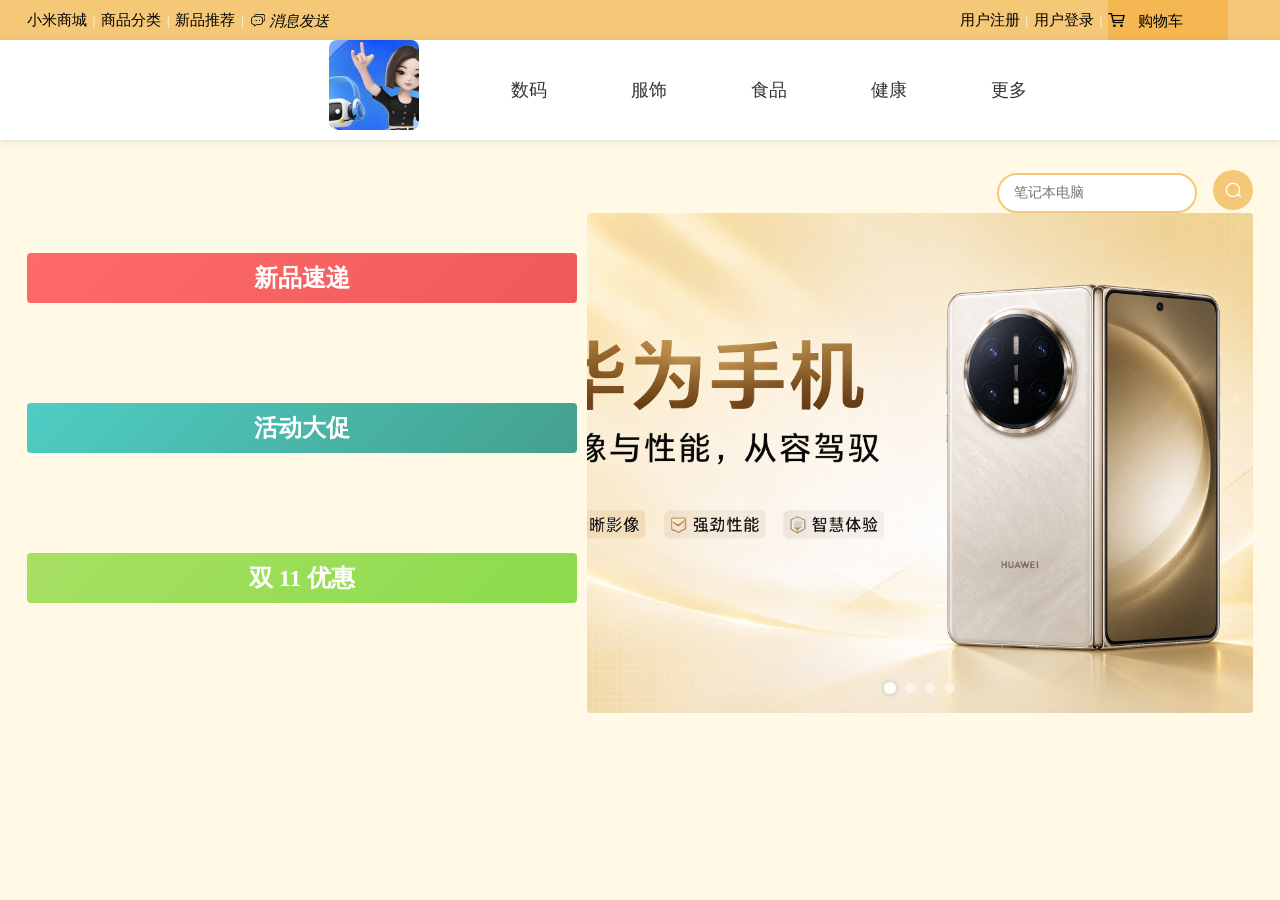
==== 导航栏.html/index.html @ ac322df3 "classify" ====
<!DOCTYPE html>
<html lang="en">
<head>
    <meta charset="UTF-8">
    <meta name="viewport" content="width=device-width, initial-scale=1.0">
    <title>小米商城</title>
   <link rel="stylesheet" href="./css/mi.css">
   <link rel="stylesheet" href="../download/icon2/iconfont.css">
   <script src="./main.js"></script>
</head>
<body>
    <!-- 导航 -->
     <div class="black_nav">
        <div class="wrap">
            <ul class="black_nav_right">
                <!--是可以点击的超链接 -->
                <li><a href="#">用户注册</a><span>|</span></li>
                <li><a href="#">用户登录</a><span>|</span></li>
                <li class="cart">
                    <!-- <a href="#">购物车</a> -->
                     <a href="#">
                        <i class="iconfont icon-shoppingcart"></i>
                        <i>购物车</i>
                     </a>
                    <div class="cart-list">购物车中还没有商品</div>
                </li>
            </ul>

            <ul class="black_nav_left">
                <li><a href="#">小米商城</a><span>|</span></li>
                <li><a href="#">商品分类</a><span>|</span></li>
                <li><a href="#">新品推荐</a><span>|</span></li>
                <li>
                    <a href="#">
                        <i class="iconfont icon-liaotian"></i>
                        <i>消息发送</i>
                    </a>
                    
                    <!-- <a href="#">消息发送</a> -->
                    
                </li>
            </ul>
        </div>
     </div>
     <!-- 导航 -->

    <!-- 下方白色导航栏 -->
     <div class="white_nav">
        <div class="wrap">
            <div class="logo">
                <img src="../image_data/1764879877-豆包-5657.jpg" alt="">
            </div>
            <div class="nav_bar">
                <ul>
                    <li>
                        <a href="./good/good_classify.html" class="nav-link">数码</a>
                        <div class="nav_bar_list">
                            <!-- 多个产品并列展示的无序列表 -->
                            <ul class="product-list">
                                <li class="nav_bar_item">
                                    <a href="#">
                                        <div class="item_img">
                                            <img src="../image_data/ipad.png" alt="">
                                        </div>
                                        <p class="item_name">小米手机 14</p>
                                        <p class="item_price">3999元</p>
                                    </a>
                                </li>
                                <li class="nav_bar_item">
                                    <a href="#">
                                        <div class="item_img">
                                            <img src="../image_data/ipad.png" alt="">
                                        </div>
                                        <p class="item_name">小米平板 6</p>
                                        <p class="item_price">1999元</p>
                                    </a>
                                </li>
                                <li class="nav_bar_item">
                                    <a href="#">
                                        <div class="item_img">
                                            <img src="../image_data/ipad.png" alt="">
                                        </div>
                                        <p class="item_name">小米笔记本 Pro</p>
                                        <p class="item_price">5999元</p>
                                    </a>
                                </li>
                                <li class="nav_bar_item">
                                    <a href="#">
                                        <div class="item_img">
                                            <img src="../image_data/ipad.png" alt="">
                                        </div>
                                        <p class="item_name">小米手表 S3</p>
                                        <p class="item_price">999元</p>
                                    </a>
                                </li>
                                <li class="nav_bar_item">
                                    <a href="#">
                                        <div class="item_img">
                                            <img src="../image_data/ipad.png" alt="">
                                        </div>
                                        <p class="item_name">小米耳机 Pro</p>
                                        <p class="item_price">699元</p>
                                    </a>
                                </li>
                            </ul>
                        </div>
                    </li>
                    <li>
                        <a href="#" class="nav-link">服饰</a>
                        <div class="nav_bar_list">
                            <ul class="product-list">
                                <li class="nav_bar_item">
                                    <a href="#">
                                        <div class="item_img">
                                            <img src="../image_data/ipad.png" alt="">
                                        </div>
                                        <p class="item_name">小米T恤</p>
                                        <p class="item_price">99元</p>
                                    </a>
                                </li>
                                <li class="nav_bar_item">
                                    <a href="#">
                                        <div class="item_img">
                                            <img src="../image_data/ipad.png" alt="">
                                        </div>
                                        <p class="item_name">小米卫衣</p>
                                        <p class="item_price">199元</p>
                                    </a>
                                </li>
                                <li class="nav_bar_item">
                                    <a href="#">
                                        <div class="item_img">
                                            <img src="../image_data/ipad.png" alt="">
                                        </div>
                                        <p class="item_name">小米外套</p>
                                        <p class="item_price">299元</p>
                                    </a>
                                </li>
                            </ul>
                        </div>
                    </li>
                    <li>
                        <a href="#" class="nav-link">食品</a>
                        <div class="nav_bar_list">
                            <ul class="product-list">
                                <li class="nav_bar_item">
                                    <a href="#">
                                        <div class="item_img">
                                            <img src="../image_data/ipad.png" alt="">
                                        </div>
                                        <p class="item_name">小米零食</p>
                                        <p class="item_price">29元</p>
                                    </a>
                                </li>
                                <li class="nav_bar_item">
                                    <a href="#">
                                        <div class="item_img">
                                            <img src="../image_data/ipad.png" alt="">
                                        </div>
                                        <p class="item_name">小米茶叶</p>
                                        <p class="item_price">59元</p>
                                    </a>
                                </li>
                            </ul>
                        </div>
                    </li>
                    <li><a href="#" class="nav-link">健康</a></li>
                    <li><a href="./good/good_classify.html" class="nav-link">更多</a></li>
                </ul>
            </div>
            <div class="search">
                <!-- 设置搜索框结构 -->
                <input type="text" placeholder="笔记本电脑">
                <button class="iconfont icon-sousuo"></button>
            </div>
        </div>
     </div>

     <!-- 下方白色导航栏 end-->
      <!-- Banner start -->
       <div class="banner">
            <div class="slide">
                <ul>
                    <li><a href="#">新品速递</a></li>
                    <li><a href="#">活动大促</a></li>
                    <li><a href="#">双 11 优惠</a></li>
                </ul>
            </div>
            <div class="wrap carousel-container">
                <!-- 轮播图轨道 -->
                <div class="carousel-track">
                    <img src="../image_data/浅黄色系商品图片生成需求 (24).png" alt="轮播图">
                    <img src="../image_data/浅黄色系商品图片生成需求 (25).png" alt="轮播图">
                    <img src="../image_data/浅黄色系商品图片生成需求 (26).png" alt="轮播图">
                    <img src="../image_data/浅黄色系商品图片生成需求 (27).png" alt="轮播图">
                </div>
                <!-- 底部指示器小圆点 -->
                <div class="indicators">
                    <span class="active" data-index="0"></span>
                    <span data-index="1"></span>
                    <span data-index="2"></span>
                    <span data-index="3"></span>
                </div>
            </div>
        </div>
       <!-- Banner end -->
</body>
</html>
---- 导航栏.html/css/mi.css ----
/* 1. 盒模型统一 */
*, *::before, *::after {
  box-sizing: border-box;
}

/* 2. 清除默认外边距（保留语义标签的可用性） */
body, h1, h2, h3, h4, p, figure, blockquote, dl, dd {
  margin: 0;
}

/* 3. 列表：商品列表用 ul 时去掉圆点和缩进 */
ul, ol {
  margin: 0;
  padding: 0;
  list-style: none;
}

/* 4. 图片、媒体：去除底部空隙，防止撑破容器 */
img, picture, video, canvas, svg {
  display: block;
  max-width: 100%;
  height: auto;
}

/* 5. 表单元素继承字体（购物页表单多，很关键） */
input, button, textarea, select {
  font: inherit;
  color: inherit;
}

/* 6. 按钮：去掉默认样式，方便统一美化 */
button {
  background: none;
  border: none;
  cursor: pointer;
}

/* 7. 链接：去掉下划线（购物页链接多，按需保留） */
a {
  text-decoration: none;
  color: inherit;
}

/* 8. 行高与字体渲染 */
body {
  line-height: 1.5;
  -webkit-font-smoothing: antialiased;
  text-rendering: optimizeLegibility;
  background-color: #fff9e6;
}

/* 9. 移动端：防止点击高亮和横屏字体缩放 */
html {
  -webkit-text-size-adjust: 100%;
  -webkit-tap-highlight-color: transparent;
}

/* 10. 标题字号按需重设（重置会去掉 h1~h6 默认大小） */
h1, h2, h3, h4, h5, h6 {
  font-size: inherit;
  font-weight: inherit;
}


/* 黑色导航start */
.black_nav{
    width: 100%;
    height: 40px;
    line-height: 40px;
    background-color: #f5c878;
    font-size: 15px;
}
.black_nav .wrap{
    width: 1226px;
    margin: 0 auto;
}
.black_nav .wrap .black_nav_left{
  /* 在左边摆放 */
    float: left;
}
.black_nav .wrap .black_nav_right{
    float: right;
}
.black_nav .wrap .black_nav_left li{
  /* 在左边横着排列 */
    float: left;
}
.black_nav .wrap .black_nav_right li{
    float: left;
}
.black_nav .wrap  li span{
  /* 设置竖线数据 */
  color: #fff9e6;
  margin: 0 5.6px;
}
.cart{
  width: 120px;
  height: 40px;
  background-color: #f5b752;
  margin-right:25px ;
}
/* 选择器：hover{鼠标悬停于此处时候显示的样式} */
/* 父选择器：hover>子选择器，直接作用于父里直接的子选择器 */
.cart:hover>a{
  color: white;
}
.cart i{
  font-style: normal;
  margin-right: 10px;
}
.cart-list{
  width: 316px;
  /* height: 100px; */
  /* 默认为0 */
  height: 0px;
  background-color: #fff;
  box-shadow: 0 2px 10px rgba(0,0,0,0.15);
  position: absolute;
  /* 位置要在购物车(绝对右边)下方 */
  right: 0;
  top: 40px;
  color: #424242;
  overflow: hidden;
  line-height: 100px;
  text-align: center;
}
/* 鼠标悬停于图标时，改变list标签 */
.cart:hover>.cart-list{
  height: 100px;
}
/* 黑色导航end */

/* 白色导航start */
.white_nav{
  width: 100%;
  height: 100px;
  background-color: #ffffff;
  font-size: x-large;
  position: relative;
  box-shadow: 0 2px 8px rgba(0,0,0,0.1);
}
.white_nav .wrap{
  width: 1226px;
  margin: 0 auto;
}
.logo{
  width:90px ;
  height: 90px;
  background-color:#ffffff ;
  float: left;
  overflow: hidden;
  border-radius: 8px;
}
.logo img{
  width:100% ;
  height: 100%;
  object-fit: cover;
}
.white_nav .nav_bar{
  float: left;
  margin-left: 50px;
}
.white_nav .nav_bar li{
  width: 120px;
  float: left;
  line-height: 100px;
  position: relative;
  text-align: center;
}
.white_nav .nav_bar li a.nav-link{
  display: block;
  width: 100%;
  height: 100%;
  color: #333;
  font-size: 18px;
  transition: color 0.3s;
}
.white_nav .nav_bar li a.nav-link:hover{
  color: #f5b752;
}
.white_nav .search {
  float: right;
  margin-top: 30px;
}
.white_nav .search input{
  width: 200px;
  height: 40px;
  padding: 0 15px;
  border: 2px solid #f5c878;
  border-radius: 20px;
  outline: none;
  font-size: 14px;
  transition: border-color 0.3s;
}
.white_nav .search input:focus{
  border-color: #f5b752;
}
.white_nav .search button{
  width: 40px;
  height: 40px;
  background-color: #f5c878;
  color: white;
  border-radius: 50%;
  margin-left: 10px;
  font-size: 18px;
  transition: background-color 0.3s;
}
.white_nav .search button:hover{
  background-color: #f5b752;
}
/* 白色导航end */

/* 白色导航滑动门start */
.nav_bar_list {
  width: 1226px;
  height: 0;
  background-color: #fffdf5;
  position: absolute;
  left: 0;
  top: 100px;
  overflow: hidden;
  transition: height 0.3s ease;
  box-shadow: 0 4px 8px rgba(0,0,0,0.1);
  z-index: 100;
}
/* 鼠标悬停时展开下拉菜单 */
.white_nav .nav_bar li:hover .nav_bar_list {
  height: 320px;
}
.product-list{
  padding: 20px 30px;
  width: 1226px;
  margin: 0 auto;
}
.product-list::after{
  content: '';
  display: block;
  clear: both;
}
.nav_bar_item{
  float: left;
  width: 200px;
  margin: 0 22px;
  text-align: center;
}
.nav_bar_item a{
  display: block;
  padding: 12px;
  background-color: #ffffff;
  border-radius: 8px;
  transition: all 0.3s;
  box-shadow: 0 2px 8px rgba(0,0,0,0.08);
}
.nav_bar_item a:hover{
  transform: translateY(-5px);
  box-shadow: 0 4px 16px rgba(245, 183, 82, 0.3);
}
.item_img{
  width: 130px;
  height: 130px;
  margin: 0 auto 10px;
  overflow: hidden;
  border-radius: 8px;
}
.item_img img{
  width: 100%;
  height: 100%;
  object-fit: cover;
  transition: transform 0.3s;
}
.nav_bar_item:hover .item_img img{
  transform: scale(1.1);
}
.item_name{
  font-size: 14px;
  color: #333;
  margin-bottom: 8px;
  font-weight: 500;
  white-space: nowrap;
  overflow: hidden;
  text-overflow: ellipsis;
  /* 没懂 */
  line-height: 1.4;
}
.item_price{
  font-size: 16px;
  color: #f5b752;
  font-weight: bold;
  margin-bottom: 0;
  line-height: 1.4;
}
/* 白色导航滑动门end*/

/* 主要内容区域 */
.main-content{
  width: 1226px;
  margin: 30px auto;
  padding: 20px;
  background-color: #ffffff;
  border-radius: 8px;
  box-shadow: 0 2px 8px rgba(0,0,0,0.08);
}

/* banner start */
.banner {
  width: 1226px;
  height: 500px;
  margin: 30px auto;
  display: flex;
  overflow: hidden;
}

/* 左侧活动入口 */
.banner .slide {
  width: 550px;
  height: 100%;
  display: flex;
  /* 【】【】 */
  flex-direction: column;
  justify-content: space-between;
  margin-right: 10px;
}

.banner .slide ul {
  margin-top: 40px;
  float: left;
  /* color: #fff9e6; */
}

.banner .slide li {
  width: 100%;
  height: 50px;
  margin-bottom: 100px;
  position: relative;
  overflow: hidden;
  border-radius: 4px;
}

.banner .slide li a {
  display: block;
  width: 100%;
  height: 100%;
  transition: transform 0.3s;
  position: relative;
}

.banner .slide li a:hover {
  transform: scale(1.02);
}

/* 活动入口背景色 */
.banner .slide li:nth-child(1) a {
  background: linear-gradient(135deg, #ff6b6b 0%, #ee5a5a 100%);
  color: white;
  display: flex;
  align-items: center;
  justify-content: center;
  font-size: 24px;
  font-weight: bold;
}

.banner .slide li:nth-child(2) a {
  background: linear-gradient(135deg, #4ecdc4 0%, #44a08d 100%);
  color: white;
  display: flex;
  align-items: center;
  justify-content: center;
  font-size: 24px;
  font-weight: bold;
}

.banner .slide li:nth-child(3) a {
  background: linear-gradient(135deg, #a8e063 0%, #8bdb4c 100%);
  color: white;
  display: flex;
  align-items: center;
  justify-content: center;
  font-size: 24px;
  font-weight: bold;
}

/* 右侧轮播图容器 */
.carousel-container {
  flex: 1;
  height: 100%;
  position: relative;
  overflow: hidden;
  border-radius: 4px;
  background-color: #f0f0f0;
}

/* 轮播图轨道 */
.carousel-track {
  display: flex;
  height: 100%;
  transition: transform 0.6s ease-in-out;
}

/* 轮播图单张图片 */
.carousel-track img {
  width: 100%;
  height: 100%;
  object-fit: cover;
  flex-shrink: 0;
}

/* 底部指示器小圆点 */
.indicators {
  position: absolute;
  bottom: 20px;
  left: 50%;
  transform: translateX(-50%);
  display: flex;
  gap: 10px;
  z-index: 10;
}

.indicators span {
  width: 10px;
  height: 10px;
  border-radius: 50%;
  background-color: rgba(255, 255, 255, 0.5);
  cursor: pointer;
  transition: all 0.3s;
}

.indicators span.active {
  background-color: #ffffff;
  transform: scale(1.2);
  box-shadow: 0 0 5px rgba(0, 0, 0, 0.2);
}

/* banner end */
---- download/icon2/iconfont.css ----
@font-face {
  font-family: "iconfont"; /* Project id 5245358 */
  src: url('iconfont.woff2?t=1792490068691') format('woff2'),
       url('iconfont.woff?t=1792490068691') format('woff'),
       url('iconfont.ttf?t=1792490068691') format('truetype');
}

.iconfont {
  font-family: "iconfont" !important;
  font-size: 16px;
  font-style: normal;
  -webkit-font-smoothing: antialiased;
  -moz-osx-font-smoothing: grayscale;
}

.icon-sousuo:before {
  content: "\e614";
}

.icon-shoppingcart:before {
  content: "\e881";
}

.icon-bangzhu:before {
  content: "\e8ac";
}

.icon-liaotian:before {
  content: "\100d9";
}
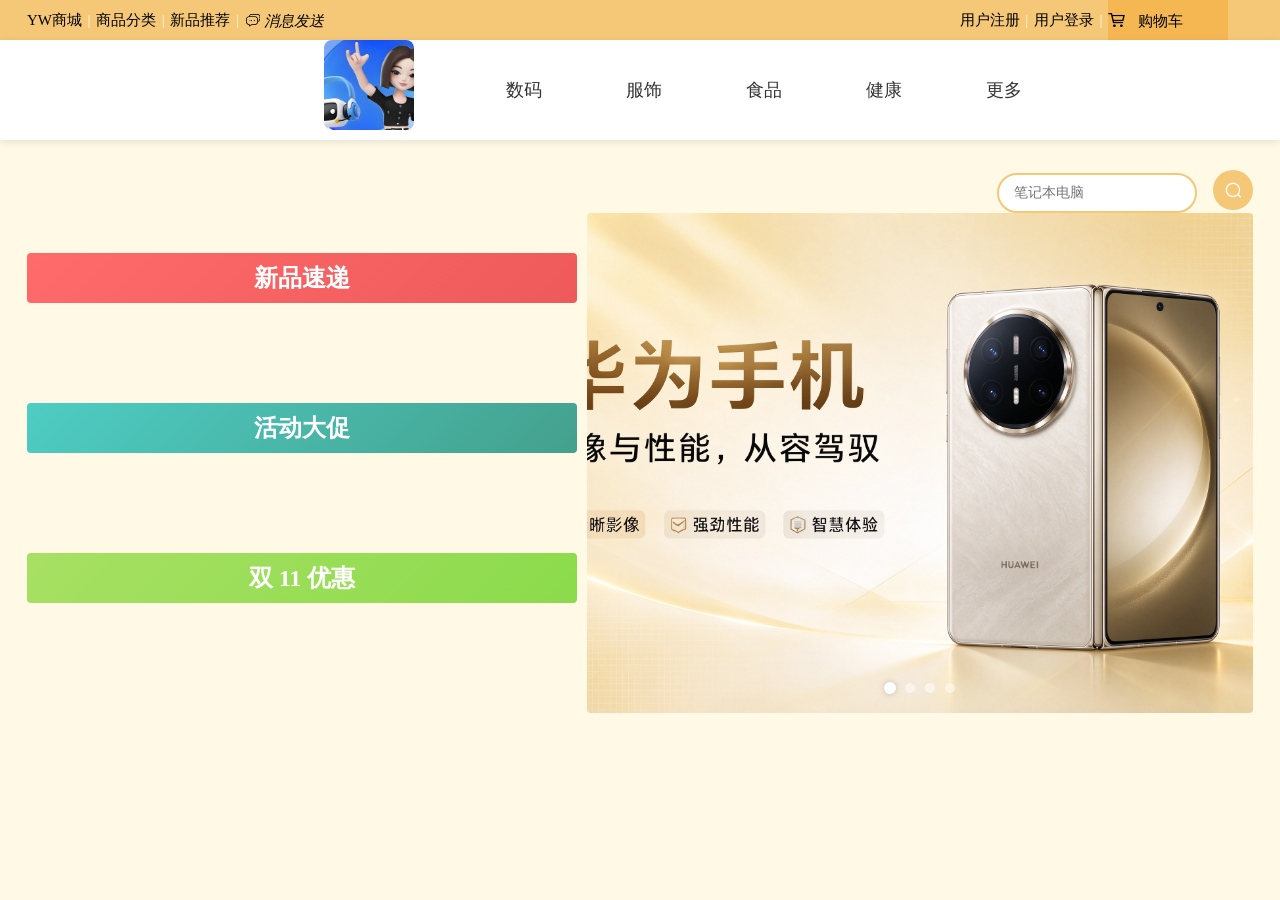
==== commit f984d218: "firstcommit" ====
--- a/导航栏.html/index.html
+++ b/导航栏.html/index.html
@@ -3,7 +3,7 @@
 <head>
     <meta charset="UTF-8">
     <meta name="viewport" content="width=device-width, initial-scale=1.0">
-    <title>小米商城</title>
+    <title>YW商城</title>
    <link rel="stylesheet" href="./css/mi.css">
    <link rel="stylesheet" href="../download/icon2/iconfont.css">
    <script src="./main.js"></script>
@@ -27,7 +27,7 @@
             </ul>
 
             <ul class="black_nav_left">
-                <li><a href="#">小米商城</a><span>|</span></li>
+                <li><a href="#">YW商城</a><span>|</span></li>
                 <li><a href="#">商品分类</a><span>|</span></li>
                 <li><a href="#">新品推荐</a><span>|</span></li>
                 <li>
@@ -62,7 +62,7 @@
                                         <div class="item_img">
                                             <img src="../image_data/ipad.png" alt="">
                                         </div>
-                                        <p class="item_name">小米手机 14</p>
+                                        <p class="item_name">手机 14</p>
                                         <p class="item_price">3999元</p>
                                     </a>
                                 </li>
@@ -71,7 +71,7 @@
                                         <div class="item_img">
                                             <img src="../image_data/ipad.png" alt="">
                                         </div>
-                                        <p class="item_name">小米平板 6</p>
+                                        <p class="item_name">平板 6</p>
                                         <p class="item_price">1999元</p>
                                     </a>
                                 </li>
@@ -80,7 +80,7 @@
                                         <div class="item_img">
                                             <img src="../image_data/ipad.png" alt="">
                                         </div>
-                                        <p class="item_name">小米笔记本 Pro</p>
+                                        <p class="item_name">笔记本 Pro</p>
                                         <p class="item_price">5999元</p>
                                     </a>
                                 </li>
@@ -89,7 +89,7 @@
                                         <div class="item_img">
                                             <img src="../image_data/ipad.png" alt="">
                                         </div>
-                                        <p class="item_name">小米手表 S3</p>
+                                        <p class="item_name">手表 S3</p>
                                         <p class="item_price">999元</p>
                                     </a>
                                 </li>
@@ -98,7 +98,7 @@
                                         <div class="item_img">
                                             <img src="../image_data/ipad.png" alt="">
                                         </div>
-                                        <p class="item_name">小米耳机 Pro</p>
+                                        <p class="item_name">耳机 Pro</p>
                                         <p class="item_price">699元</p>
                                     </a>
                                 </li>
@@ -114,7 +114,7 @@
                                         <div class="item_img">
                                             <img src="../image_data/ipad.png" alt="">
                                         </div>
-                                        <p class="item_name">小米T恤</p>
+                                        <p class="item_name">T恤</p>
                                         <p class="item_price">99元</p>
                                     </a>
                                 </li>
@@ -123,7 +123,7 @@
                                         <div class="item_img">
                                             <img src="../image_data/ipad.png" alt="">
                                         </div>
-                                        <p class="item_name">小米卫衣</p>
+                                        <p class="item_name">卫衣</p>
                                         <p class="item_price">199元</p>
                                     </a>
                                 </li>
@@ -132,7 +132,7 @@
                                         <div class="item_img">
                                             <img src="../image_data/ipad.png" alt="">
                                         </div>
-                                        <p class="item_name">小米外套</p>
+                                        <p class="item_name">外套</p>
                                         <p class="item_price">299元</p>
                                     </a>
                                 </li>
@@ -148,7 +148,7 @@
                                         <div class="item_img">
                                             <img src="../image_data/ipad.png" alt="">
                                         </div>
-                                        <p class="item_name">小米零食</p>
+                                        <p class="item_name">零食</p>
                                         <p class="item_price">29元</p>
                                     </a>
                                 </li>
@@ -157,7 +157,7 @@
                                         <div class="item_img">
                                             <img src="../image_data/ipad.png" alt="">
                                         </div>
-                                        <p class="item_name">小米茶叶</p>
+                                        <p class="item_name">茶叶</p>
                                         <p class="item_price">59元</p>
                                     </a>
                                 </li>
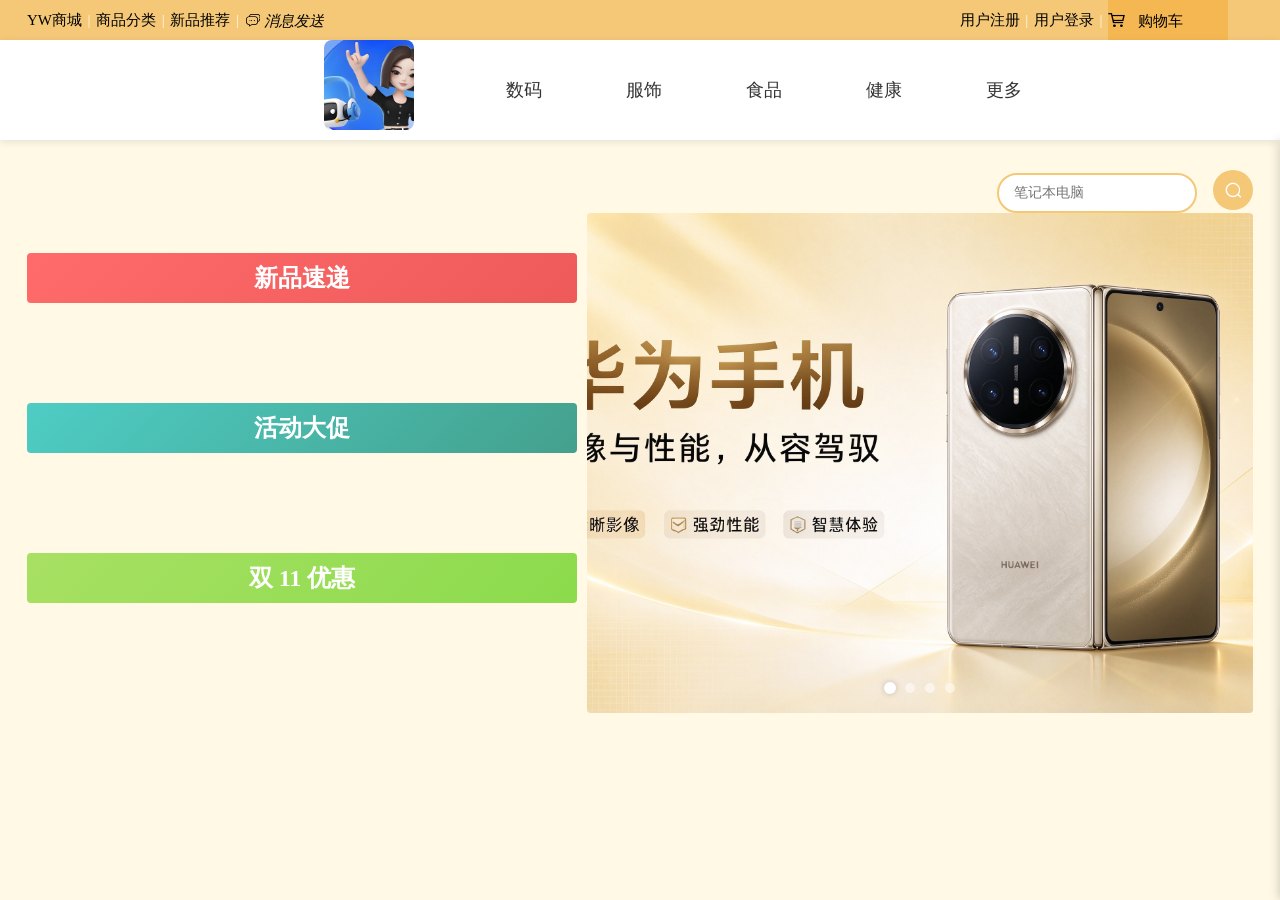
==== commit 23715199: "oder" ====
--- a/导航栏.html/index.html
+++ b/导航栏.html/index.html
@@ -18,11 +18,19 @@
                 <li><a href="#">用户登录</a><span>|</span></li>
                 <li class="cart">
                     <!-- <a href="#">购物车</a> -->
-                     <a href="#">
+                     <a href="#" class="cart-trigger">
                         <i class="iconfont icon-shoppingcart"></i>
                         <i>购物车</i>
                      </a>
-                    <div class="cart-list">购物车中还没有商品</div>
+                    <div class="shoppingcart_list">
+                        <div class="sum_price">
+                            <span>共减：</span>
+                            <span>合计：</span>
+                            <a href="../购物车/oder.html" target="_blank">
+                                <span>去结算</span>
+                            </a>
+                        </div>
+                    </div>
                 </li>
             </ul>
 
@@ -53,116 +61,13 @@
             <div class="nav_bar">
                 <ul>
                     <li>
-                        <a href="./good/good_classify.html" class="nav-link">数码</a>
-                        <div class="nav_bar_list">
-                            <!-- 多个产品并列展示的无序列表 -->
-                            <ul class="product-list">
-                                <li class="nav_bar_item">
-                                    <a href="#">
-                                        <div class="item_img">
-                                            <img src="../image_data/ipad.png" alt="">
-                                        </div>
-                                        <p class="item_name">手机 14</p>
-                                        <p class="item_price">3999元</p>
-                                    </a>
-                                </li>
-                                <li class="nav_bar_item">
-                                    <a href="#">
-                                        <div class="item_img">
-                                            <img src="../image_data/ipad.png" alt="">
-                                        </div>
-                                        <p class="item_name">平板 6</p>
-                                        <p class="item_price">1999元</p>
-                                    </a>
-                                </li>
-                                <li class="nav_bar_item">
-                                    <a href="#">
-                                        <div class="item_img">
-                                            <img src="../image_data/ipad.png" alt="">
-                                        </div>
-                                        <p class="item_name">笔记本 Pro</p>
-                                        <p class="item_price">5999元</p>
-                                    </a>
-                                </li>
-                                <li class="nav_bar_item">
-                                    <a href="#">
-                                        <div class="item_img">
-                                            <img src="../image_data/ipad.png" alt="">
-                                        </div>
-                                        <p class="item_name">手表 S3</p>
-                                        <p class="item_price">999元</p>
-                                    </a>
-                                </li>
-                                <li class="nav_bar_item">
-                                    <a href="#">
-                                        <div class="item_img">
-                                            <img src="../image_data/ipad.png" alt="">
-                                        </div>
-                                        <p class="item_name">耳机 Pro</p>
-                                        <p class="item_price">699元</p>
-                                    </a>
-                                </li>
-                            </ul>
-                        </div>
+                        <a href="./good/sm_classify.html" class="nav-link" target="_blank">数码</a>
                     </li>
                     <li>
-                        <a href="#" class="nav-link">服饰</a>
-                        <div class="nav_bar_list">
-                            <ul class="product-list">
-                                <li class="nav_bar_item">
-                                    <a href="#">
-                                        <div class="item_img">
-                                            <img src="../image_data/ipad.png" alt="">
-                                        </div>
-                                        <p class="item_name">T恤</p>
-                                        <p class="item_price">99元</p>
-                                    </a>
-                                </li>
-                                <li class="nav_bar_item">
-                                    <a href="#">
-                                        <div class="item_img">
-                                            <img src="../image_data/ipad.png" alt="">
-                                        </div>
-                                        <p class="item_name">卫衣</p>
-                                        <p class="item_price">199元</p>
-                                    </a>
-                                </li>
-                                <li class="nav_bar_item">
-                                    <a href="#">
-                                        <div class="item_img">
-                                            <img src="../image_data/ipad.png" alt="">
-                                        </div>
-                                        <p class="item_name">外套</p>
-                                        <p class="item_price">299元</p>
-                                    </a>
-                                </li>
-                            </ul>
-                        </div>
+                        <a href="./good/cloth_classify.html" class="nav-link" target="_blank">服饰</a>
                     </li>
                     <li>
-                        <a href="#" class="nav-link">食品</a>
-                        <div class="nav_bar_list">
-                            <ul class="product-list">
-                                <li class="nav_bar_item">
-                                    <a href="#">
-                                        <div class="item_img">
-                                            <img src="../image_data/ipad.png" alt="">
-                                        </div>
-                                        <p class="item_name">零食</p>
-                                        <p class="item_price">29元</p>
-                                    </a>
-                                </li>
-                                <li class="nav_bar_item">
-                                    <a href="#">
-                                        <div class="item_img">
-                                            <img src="../image_data/ipad.png" alt="">
-                                        </div>
-                                        <p class="item_name">茶叶</p>
-                                        <p class="item_price">59元</p>
-                                    </a>
-                                </li>
-                            </ul>
-                        </div>
+                        <a href="./good/food_classify.html" class="nav-link" target="_blank">食品</a>
                     </li>
                     <li><a href="#" class="nav-link">健康</a></li>
                     <li><a href="./good/good_classify.html" class="nav-link">更多</a></li>
@@ -177,6 +82,37 @@
      </div>
 
      <!-- 下方白色导航栏 end-->
+
+     <!-- 购物车侧边栏 start -->
+     <div class="cart-overlay"></div>
+     <div class="cart-sidebar">
+        <div class="cart-sidebar-header">
+            <span>购物车</span>
+            <button class="close-btn">×</button>
+        </div>
+        <div class="cart-sidebar-content">
+            <!-- 商品列表由 JS 动态生成 -->
+        </div>
+        <div class="cart-sidebar-footer">
+            <div class="cart-summary">
+                <div class="cart-summary-row">
+                    <span>商品数量</span>
+                    <span>0件</span>
+                </div>
+                <div class="cart-summary-row">
+                    <span>运费</span>
+                    <span>免运费</span>
+                </div>
+                <div class="cart-summary-row total">
+                    <span>合计</span>
+                    <span class="price">¥0</span>
+                </div>
+            </div>
+            <a href="../购物车/oder.html" class="checkout-btn">去结算</a>
+        </div>
+     </div>
+     <!-- 购物车侧边栏 end -->
+
       <!-- Banner start -->
        <div class="banner">
             <div class="slide">
--- a/导航栏.html/css/mi.css
+++ b/导航栏.html/css/mi.css
@@ -430,4 +430,251 @@
   box-shadow: 0 0 5px rgba(0, 0, 0, 0.2);
 }
 
-/* banner end */+/* banner end */
+
+/* 购物车侧边栏 start */
+.cart-sidebar {
+  position: fixed;
+  right: -400px;
+  top: 140px;
+  width: 400px;
+  height: calc(100vh - 140px);
+  background-color: #fff;
+  box-shadow: -2px 0 10px rgba(0, 0, 0, 0.15);
+  z-index: 1000;
+  transition: right 0.4s ease;
+  display: flex;
+  flex-direction: column;
+}
+
+.cart-sidebar.active {
+  right: 0;
+}
+
+/* 头部标题 */
+.cart-sidebar-header {
+  padding: 20px;
+  background-color: #f5c878;
+  color: white;
+  font-size: 18px;
+  font-weight: bold;
+  display: flex;
+  justify-content: space-between;
+  align-items: center;
+}
+
+.cart-sidebar-header .close-btn {
+  background: none;
+  border: none;
+  color: white;
+  font-size: 24px;
+  cursor: pointer;
+  width: 30px;
+  height: 30px;
+  display: flex;
+  align-items: center;
+  justify-content: center;
+}
+
+.cart-sidebar-header .close-btn:hover {
+  transform: scale(1.1);
+}
+
+/* 商品列表区域 */
+.cart-sidebar-content {
+  flex: 1;
+  overflow-y: auto;
+  padding: 20px;
+}
+
+.cart-item {
+  display: flex;
+  padding: 15px;
+  margin-bottom: 15px;
+  background-color: #fff9e6;
+  border-radius: 8px;
+  transition: all 0.3s;
+}
+
+.cart-item:hover {
+  box-shadow: 0 2px 8px rgba(245, 183, 82, 0.2);
+}
+
+.cart-item-img {
+  width: 80px;
+  height: 80px;
+  margin-right: 15px;
+  border-radius: 6px;
+  overflow: hidden;
+  flex-shrink: 0;
+}
+
+.cart-item-img img {
+  width: 100%;
+  height: 100%;
+  object-fit: cover;
+}
+
+.cart-item-info {
+  flex: 1;
+  display: flex;
+  flex-direction: column;
+  justify-content: space-between;
+}
+
+.cart-item-name {
+  font-size: 14px;
+  color: #333;
+  margin-bottom: 8px;
+  overflow: hidden;
+  text-overflow: ellipsis;
+  display: -webkit-box;
+  -webkit-line-clamp: 2;
+  -webkit-box-orient: vertical;
+  line-height: 1.4;
+}
+
+.cart-item-price {
+  font-size: 16px;
+  color: #f5b752;
+  font-weight: bold;
+}
+
+.cart-item-quantity {
+  display: flex;
+  align-items: center;
+  gap: 10px;
+  margin-top: 8px;
+}
+
+.cart-item-quantity button {
+  width: 24px;
+  height: 24px;
+  background-color: #f5c878;
+  color: white;
+  border-radius: 4px;
+  font-size: 16px;
+  display: flex;
+  align-items: center;
+  justify-content: center;
+}
+
+.cart-item-quantity button:hover {
+  background-color: #f5b752;
+}
+
+.cart-item-quantity span {
+  font-size: 14px;
+  color: #333;
+}
+
+/* 底部结算区域 */
+.cart-sidebar-footer {
+  padding: 20px;
+  background-color: #fff;
+  border-top: 2px solid #f5c878;
+  box-shadow: 0 -2px 8px rgba(0, 0, 0, 0.05);
+}
+
+.cart-summary {
+  margin-bottom: 15px;
+}
+
+.cart-summary-row {
+  display: flex;
+  justify-content: space-between;
+  margin-bottom: 10px;
+  font-size: 14px;
+  color: #666;
+}
+
+.cart-summary-row.total {
+  font-size: 18px;
+  color: #333;
+  font-weight: bold;
+  padding-top: 10px;
+  border-top: 1px solid #eee;
+}
+
+.cart-summary-row.total .price {
+  color: #f5b752;
+  font-size: 24px;
+}
+
+.checkout-btn {
+  width: 100%;
+  height: 50px;
+  background-color: #f5b752;
+  color: white;
+  border: none;
+  border-radius: 8px;
+  font-size: 18px;
+  font-weight: bold;
+  cursor: pointer;
+  transition: all 0.3s;
+}
+
+.checkout-btn:hover {
+  background-color: #f5c878;
+  transform: translateY(-2px);
+  box-shadow: 0 4px 12px rgba(245, 183, 82, 0.3);
+}
+
+/* 空购物车提示 */
+.empty-cart {
+  text-align: center;
+  padding: 60px 20px;
+  color: #999;
+}
+
+.empty-cart-icon {
+  font-size: 80px;
+  color: #f5c878;
+  margin-bottom: 20px;
+}
+
+.empty-cart-text {
+  font-size: 16px;
+  margin-bottom: 20px;
+}
+
+.empty-cart-btn {
+  padding: 10px 30px;
+  background-color: #f5b752;
+  color: white;
+  border: none;
+  border-radius: 6px;
+  font-size: 14px;
+  cursor: pointer;
+  transition: all 0.3s;
+}
+
+.empty-cart-btn:hover {
+  background-color: #f5c878;
+}
+
+/* 商品删除动画 */
+.cart-item {
+  transition: all 0.3s ease;
+}
+
+/* 遮罩层 */
+.cart-overlay {
+  position: fixed;
+  left: 0;
+  top: 0;
+  width: 100%;
+  height: 100%;
+  background-color: rgba(0, 0, 0, 0.5);
+  z-index: 999;
+  opacity: 0;
+  visibility: hidden;
+  transition: all 0.3s;
+}
+
+.cart-overlay.active {
+  opacity: 1;
+  visibility: visible;
+}
+
+/* 购物车侧边栏 end */
--- a/download/icon2/iconfont.css
+++ b/download/icon2/iconfont.css
@@ -1,8 +1,8 @@
 @font-face {
   font-family: "iconfont"; /* Project id 5245358 */
-  src: url('iconfont.woff2?t=1792490068691') format('woff2'),
-       url('iconfont.woff?t=1792490068691') format('woff'),
-       url('iconfont.ttf?t=1792490068691') format('truetype');
+  src: url('iconfont.woff2?t=1792897919520') format('woff2'),
+       url('iconfont.woff?t=1792897919520') format('woff'),
+       url('iconfont.ttf?t=1792897919520') format('truetype');
 }
 
 .iconfont {
@@ -11,6 +11,18 @@
   font-style: normal;
   -webkit-font-smoothing: antialiased;
   -moz-osx-font-smoothing: grayscale;
+}
+
+.icon-dingdanzhuangtai:before {
+  content: "\ec9b";
+}
+
+.icon-dingdan:before {
+  content: "\e818";
+}
+
+.icon-a-shijiandingdan-xian:before {
+  content: "\e64d";
 }
 
 .icon-sousuo:before {
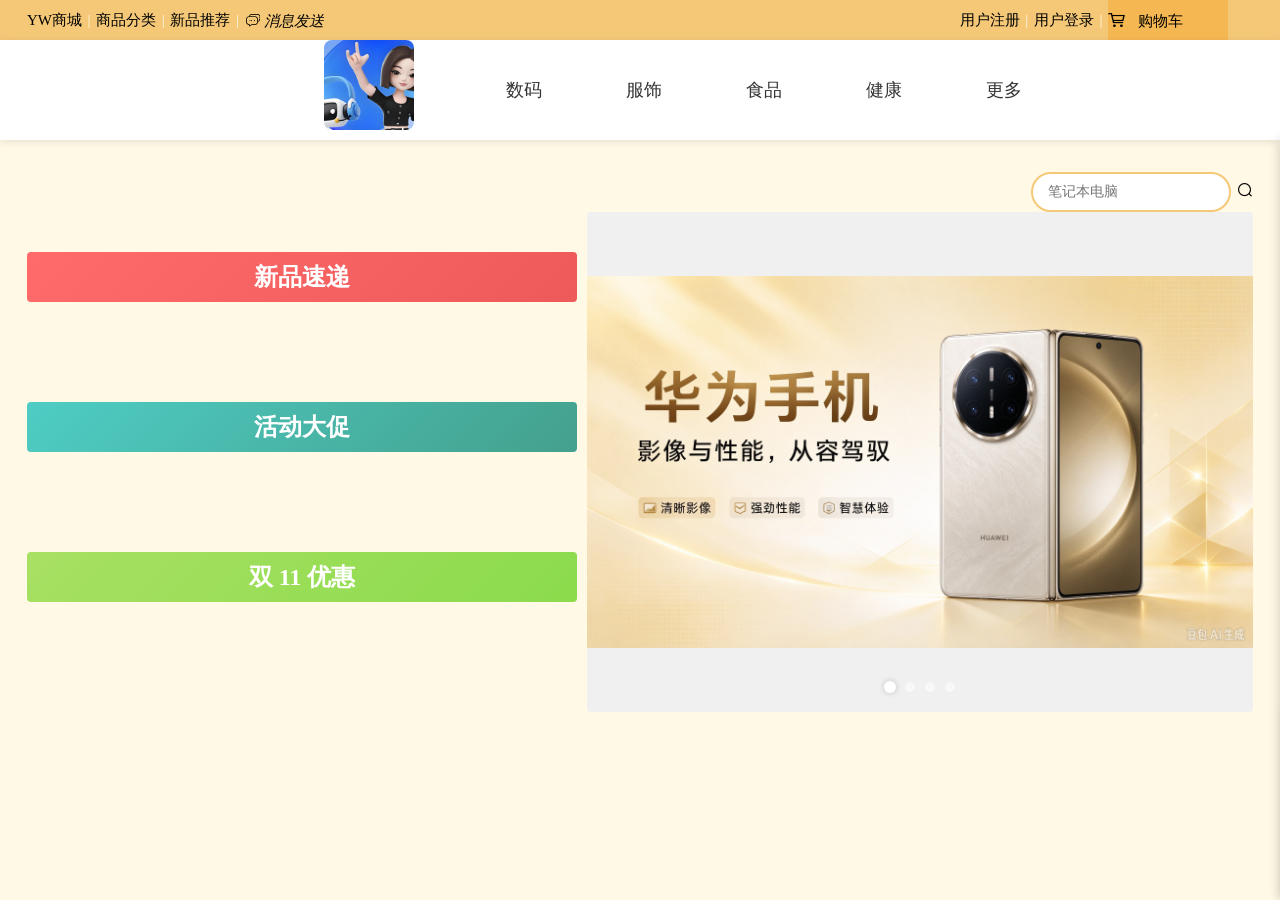
==== commit 8ba4ea66: "search" ====
--- a/导航栏.html/index.html
+++ b/导航栏.html/index.html
@@ -76,7 +76,7 @@
             <div class="search">
                 <!-- 设置搜索框结构 -->
                 <input type="text" placeholder="笔记本电脑">
-                <button class="iconfont icon-sousuo"></button>
+                <a href="../搜索框/research_classify.html" class="iconfont icon-sousuo" target="_blank"></a>
             </div>
         </div>
      </div>
@@ -125,10 +125,10 @@
             <div class="wrap carousel-container">
                 <!-- 轮播图轨道 -->
                 <div class="carousel-track">
-                    <img src="../image_data/浅黄色系商品图片生成需求 (24).png" alt="轮播图">
-                    <img src="../image_data/浅黄色系商品图片生成需求 (25).png" alt="轮播图">
-                    <img src="../image_data/浅黄色系商品图片生成需求 (26).png" alt="轮播图">
-                    <img src="../image_data/浅黄色系商品图片生成需求 (27).png" alt="轮播图">
+                    <a href="./carousel/phone1.html"><img src="../image_data/浅黄色系商品图片生成需求 (24).png" alt="轮播图"></a>
+                    <a href="./carousel/phone2.html"><img src="../image_data/浅黄色系商品图片生成需求 (25).png" alt="轮播图"></a>
+                    <a href="./carousel/phone3.html"><img src="../image_data/浅黄色系商品图片生成需求 (26).png" alt="轮播图"></a>
+                    <a href="./carousel/phone4.html"><img src="../image_data/浅黄色系商品图片生成需求 (27).png" alt="轮播图"></a>
                 </div>
                 <!-- 底部指示器小圆点 -->
                 <div class="indicators">
--- a/导航栏.html/css/mi.css
+++ b/导航栏.html/css/mi.css
@@ -396,12 +396,19 @@
   transition: transform 0.6s ease-in-out;
 }
 
+/* 轮播图单项链接容器 */
+.carousel-track a {
+  width: 100%;
+  height: 100%;
+  flex-shrink: 0;
+  display: block;
+}
+
 /* 轮播图单张图片 */
 .carousel-track img {
   width: 100%;
   height: 100%;
-  object-fit: cover;
-  flex-shrink: 0;
+  object-fit: contain;
 }
 
 /* 底部指示器小圆点 */
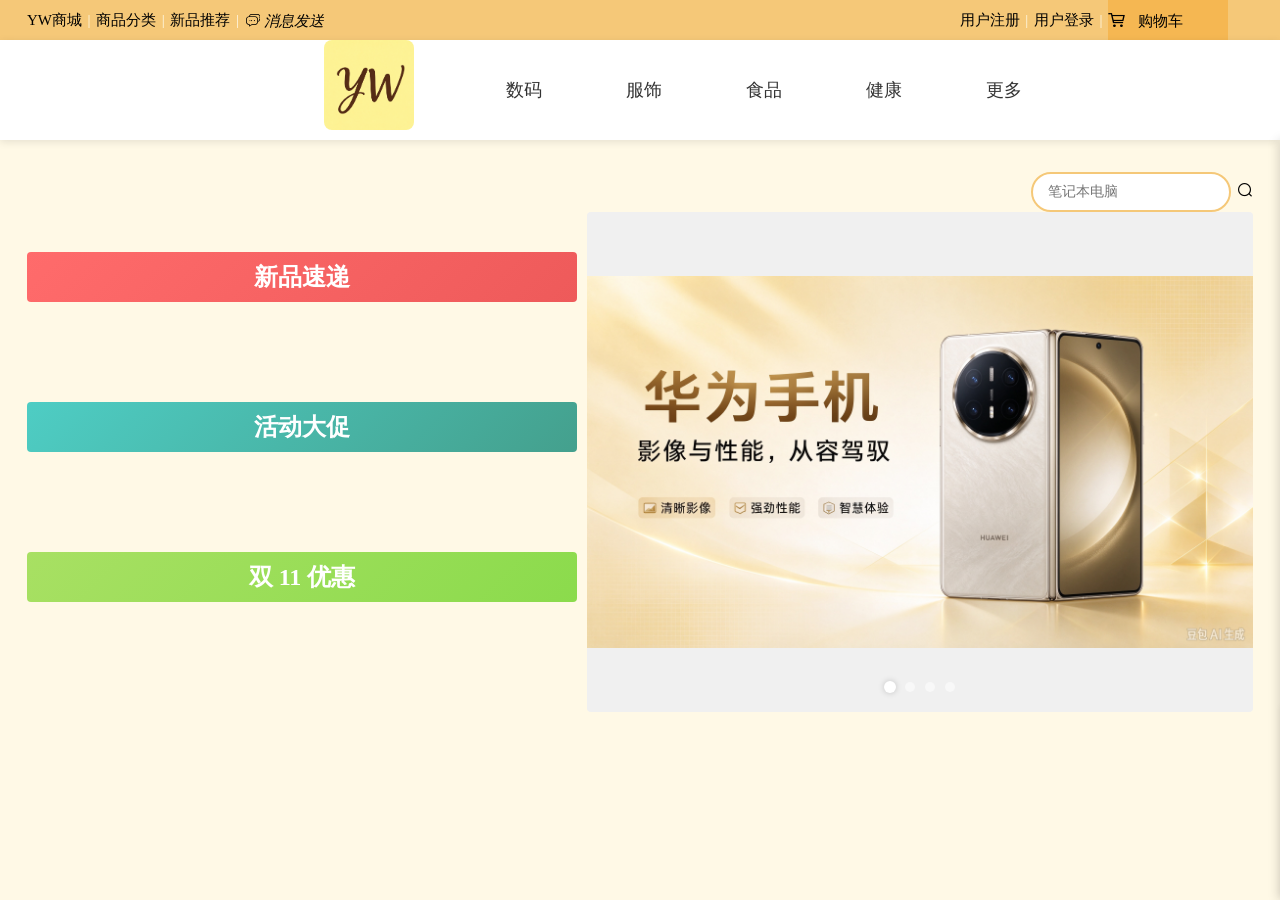
==== commit c4f3e12f: "save" ====
--- a/导航栏.html/index.html
+++ b/导航栏.html/index.html
@@ -56,7 +56,7 @@
      <div class="white_nav">
         <div class="wrap">
             <div class="logo">
-                <img src="../image_data/1764879877-豆包-5657.jpg" alt="">
+                <img src="../image_data/logo.png" alt="">
             </div>
             <div class="nav_bar">
                 <ul>
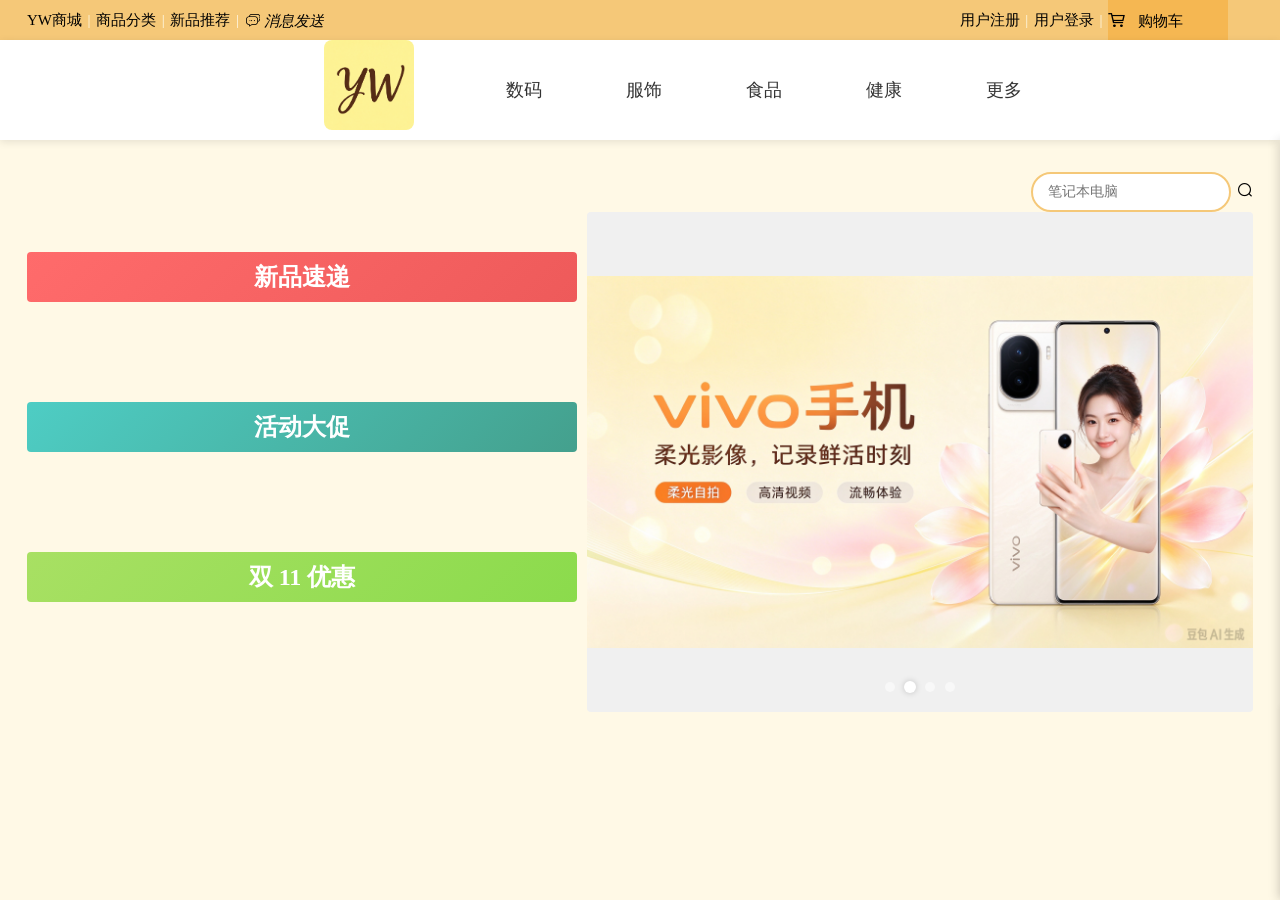
==== commit 22f083df: "last" ====
--- a/导航栏.html/index.html
+++ b/导航栏.html/index.html
@@ -75,8 +75,10 @@
             </div>
             <div class="search">
                 <!-- 设置搜索框结构 -->
-                <input type="text" placeholder="笔记本电脑">
-                <a href="../搜索框/research_classify.html" class="iconfont icon-sousuo" target="_blank"></a>
+                <a href="../搜索框/research_classify.html" class="search-link" target="_blank">
+                    <input type="text" placeholder="笔记本电脑" readonly>
+                    <i class="iconfont icon-sousuo"></i>
+                </a>
             </div>
         </div>
      </div>
